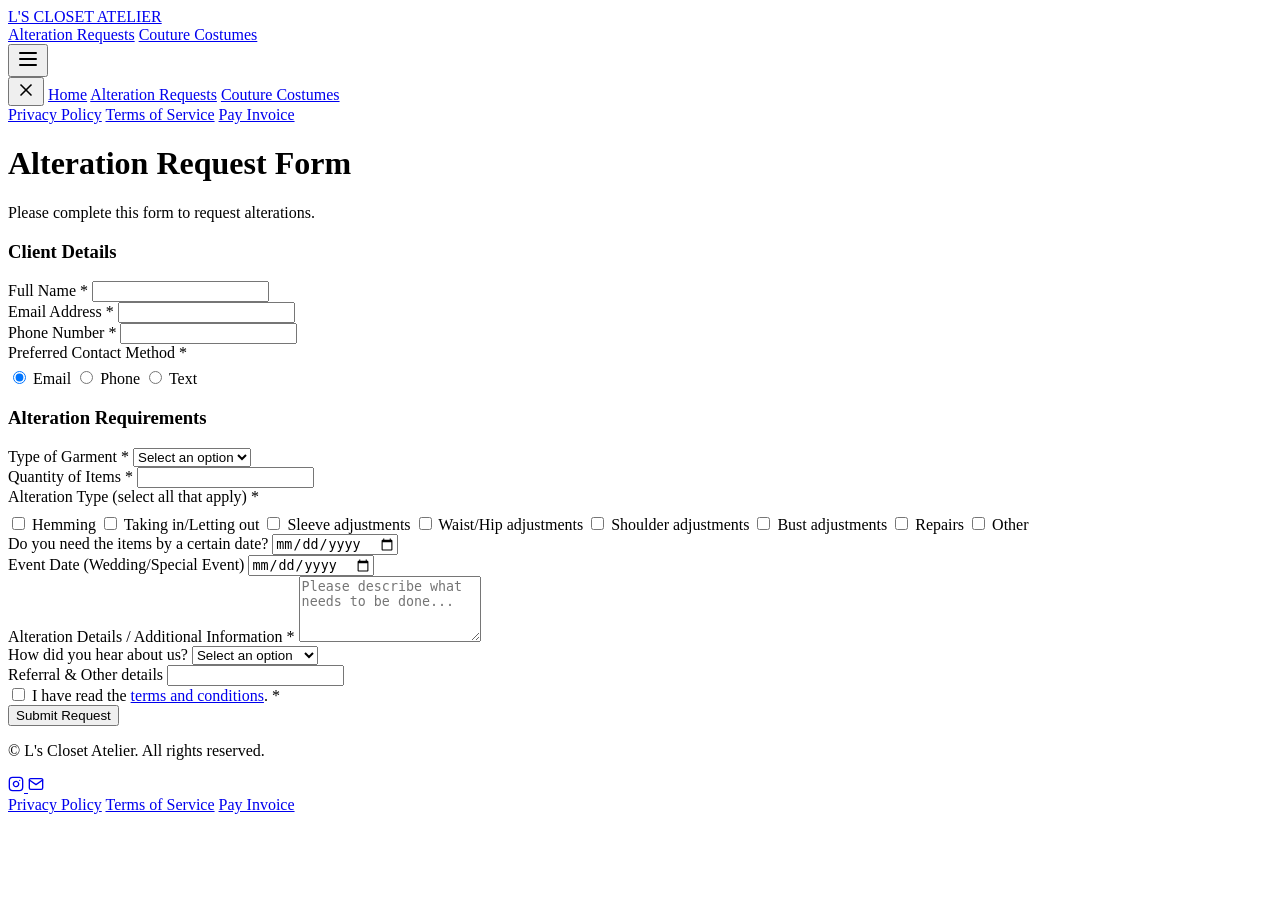
==== alteration/index.html @ 9548564b "Add alteration/index.html" ====
<!DOCTYPE html>
<html lang="en">
<head>
  <meta charset="UTF-8" />
  <meta name="viewport" content="width=device-width, initial-scale=1.0" />
  <title>Alteration Request — L's Closet Atelier</title>
  <meta name="description" content="Request garment alterations from L's Closet Atelier." />
  <link rel="icon" type="image/svg+xml" href="../favicon.svg" />
  <link rel="preconnect" href="https://fonts.googleapis.com" />
  <link rel="preconnect" href="https://fonts.gstatic.com" crossorigin />
  <link href="https://fonts.googleapis.com/css2?family=Lora:ital,wght@0,400;0,500;1,400;1,500&display=swap" rel="stylesheet" />
  <link rel="stylesheet" href="../style.css" />
</head>
<body>

<div class="page-wrapper">

  <!-- HEADER -->
  <header class="site-header inner-page" id="site-header">
    <a href="../" class="site-logo">L'S CLOSET ATELIER</a>
    <nav class="site-nav">
      <a href="../alteration/">Alteration Requests</a>
      <a href="../costume/">Couture Costumes</a>
    </nav>
    <button class="menu-btn" id="menu-btn" aria-label="Open menu">
      <svg width="24" height="24" viewBox="0 0 24 24" fill="none" stroke="currentColor" stroke-width="2" stroke-linecap="round" stroke-linejoin="round"><line x1="4" y1="6" x2="20" y2="6"/><line x1="4" y1="12" x2="20" y2="12"/><line x1="4" y1="18" x2="20" y2="18"/></svg>
    </button>
  </header>

  <div class="mobile-backdrop" id="mobile-backdrop"></div>
  <div class="mobile-panel" id="mobile-panel">
    <button class="mobile-close" id="mobile-close" aria-label="Close menu">
      <svg width="20" height="20" viewBox="0 0 24 24" fill="none" stroke="currentColor" stroke-width="2" stroke-linecap="round" stroke-linejoin="round"><line x1="18" y1="6" x2="6" y2="18"/><line x1="6" y1="6" x2="18" y2="18"/></svg>
    </button>
    <a href="../">Home</a>
    <a href="../alteration/">Alteration Requests</a>
    <a href="../costume/">Couture Costumes</a>
    <div class="mobile-divider"></div>
    <a href="../privacy/" class="mobile-small">Privacy Policy</a>
    <a href="../terms/" class="mobile-small">Terms of Service</a>
    <a href="https://venmo.com/code?user_id=4605407506990469447&created=1779775604.002775&printed=1" target="_blank" rel="noopener noreferrer" class="mobile-small">Pay Invoice</a>
  </div>

  <main class="form-bg">
    <div class="form-wrap">
      <div class="form-head">
        <h1>Alteration Request Form</h1>
        <p>Please complete this form to request alterations.</p>
      </div>

      <form id="alteration-form">

        <!-- Client Details -->
        <div class="fs">
          <h3 class="fs-title">Client Details</h3>
          <div class="sy">
            <div class="field">
              <label for="fullName">Full Name <span class="req">*</span></label>
              <input type="text" id="fullName" name="fullName" required />
            </div>
            <div class="g2">
              <div class="field">
                <label for="email">Email Address <span class="req">*</span></label>
                <input type="email" id="email" name="email" required />
              </div>
              <div class="field">
                <label for="phone">Phone Number <span class="req">*</span></label>
                <input type="tel" id="phone" name="phone" required />
              </div>
            </div>
            <div class="field">
              <label>Preferred Contact Method <span class="req">*</span></label>
              <div class="radio-row" style="margin-top:0.375rem;">
                <label><input type="radio" name="preferredContact" value="Email" checked /> Email</label>
                <label><input type="radio" name="preferredContact" value="Phone" /> Phone</label>
                <label><input type="radio" name="preferredContact" value="Text" /> Text</label>
              </div>
            </div>
          </div>
        </div>

        <!-- Alteration Requirements -->
        <div class="fs">
          <h3 class="fs-title">Alteration Requirements</h3>
          <div class="sy">
            <div class="g2">
              <div class="field">
                <label for="typeOfGarment">Type of Garment <span class="req">*</span></label>
                <select id="typeOfGarment" name="typeOfGarment" required>
                  <option value="">Select an option</option>
                  <option value="Wedding Dress">Wedding Dress</option>
                  <option value="Suit">Suit</option>
                  <option value="Pants">Pants</option>
                  <option value="Dress">Dress</option>
                  <option value="Skirt">Skirt</option>
                  <option value="Blouse">Blouse</option>
                  <option value="Other">Other</option>
                </select>
              </div>
              <div class="field">
                <label for="quantity">Quantity of Items <span class="req">*</span></label>
                <input type="number" id="quantity" name="quantity" min="1" required />
              </div>
            </div>

            <div class="field">
              <label>Alteration Type (select all that apply) <span class="req">*</span></label>
              <div class="cb-grid" style="margin-top:0.5rem;">
                <label><input type="checkbox" name="alterationType" value="Hemming" /> Hemming</label>
                <label><input type="checkbox" name="alterationType" value="Taking in/Letting out" /> Taking in/Letting out</label>
                <label><input type="checkbox" name="alterationType" value="Sleeve adjustments" /> Sleeve adjustments</label>
                <label><input type="checkbox" name="alterationType" value="Waist/Hip adjustments" /> Waist/Hip adjustments</label>
                <label><input type="checkbox" name="alterationType" value="Shoulder adjustments" /> Shoulder adjustments</label>
                <label><input type="checkbox" name="alterationType" value="Bust adjustments" /> Bust adjustments</label>
                <label><input type="checkbox" name="alterationType" value="Repairs" /> Repairs</label>
                <label><input type="checkbox" name="alterationType" value="Other" /> Other</label>
              </div>
            </div>

            <div class="g2">
              <div class="field">
                <label for="neededByDate">Do you need the items by a certain date?</label>
                <input type="date" id="neededByDate" name="neededByDate" />
              </div>
              <div class="field">
                <label for="eventDate">Event Date (Wedding/Special Event)</label>
                <input type="date" id="eventDate" name="eventDate" />
              </div>
            </div>

            <div class="field">
              <label for="details">Alteration Details / Additional Information <span class="req">*</span></label>
              <textarea id="details" name="details" rows="4" placeholder="Please describe what needs to be done..." required></textarea>
            </div>
          </div>
        </div>

        <!-- How did you hear -->
        <div class="fs">
          <div class="sy">
            <div class="field">
              <label for="howHear">How did you hear about us?</label>
              <select id="howHear" name="howHear">
                <option value="">Select an option</option>
                <option value="Social Media">Social Media</option>
                <option value="Personal Referral">Personal Referral</option>
                <option value="Advertisement">Advertisement</option>
                <option value="Search Engine">Search Engine</option>
                <option value="Other">Other</option>
              </select>
            </div>
            <div class="field hidden" id="referral-field">
              <label for="referralDetails">Referral &amp; Other details</label>
              <input type="text" id="referralDetails" name="referralDetails" />
            </div>
            <div class="terms-border">
              <label class="terms-row">
                <input type="checkbox" name="terms" required style="margin-top:2px;" />
                <span>I have read the <a href="../terms/">terms and conditions</a>. <span class="req">*</span></span>
              </label>
            </div>
          </div>
        </div>

        <button type="submit" class="submit-btn" id="submit-btn">Submit Request</button>
      </form>
    </div>
  </main>

  <!-- FOOTER -->
  <footer class="site-footer">
    <div class="footer-hr"></div>
    <div class="footer-inner">
      <p>© <span class="copyright-year"></span> L's Closet Atelier. All rights reserved.</p>
      <div class="footer-social">
        <a href="https://instagram.com/lscloset.atelier" target="_blank" rel="noopener noreferrer" aria-label="Instagram">
          <svg width="16" height="16" viewBox="0 0 24 24" fill="none" stroke="currentColor" stroke-width="2" stroke-linecap="round" stroke-linejoin="round"><rect x="2" y="2" width="20" height="20" rx="5" ry="5"/><path d="M16 11.37A4 4 0 1 1 12.63 8 4 4 0 0 1 16 11.37z"/><line x1="17.5" y1="6.5" x2="17.51" y2="6.5"/></svg>
        </a>
        <a href="mailto:lsclosetatelier@gmail.com" aria-label="Email">
          <svg width="16" height="16" viewBox="0 0 24 24" fill="none" stroke="currentColor" stroke-width="2" stroke-linecap="round" stroke-linejoin="round"><path d="M4 4h16c1.1 0 2 .9 2 2v12c0 1.1-.9 2-2 2H4c-1.1 0-2-.9-2-2V6c0-1.1.9-2 2-2z"/><polyline points="22,6 12,13 2,6"/></svg>
        </a>
      </div>
      <div class="footer-links">
        <a href="../privacy/">Privacy Policy</a>
        <a href="../terms/">Terms of Service</a>
        <a href="https://venmo.com/code?user_id=4605407506990469447&created=1779775604.002775&printed=1" target="_blank" rel="noopener noreferrer">Pay Invoice</a>
      </div>
    </div>
  </footer>

</div>

<!-- TOAST -->
<div class="toast-wrap" id="toast-wrap"></div>

<script src="../layout.js"></script>
<script>
(function () {
  /* Conditional referral field */
  var howHear = document.getElementById('howHear');
  var referralField = document.getElementById('referral-field');
  howHear.addEventListener('change', function () {
    var v = this.value;
    if (v === 'Other' || v === 'Personal Referral') {
      referralField.classList.remove('hidden');
    } else {
      referralField.classList.add('hidden');
    }
  });

  /* Toast helper */
  function showToast(title, desc, isErr) {
    var wrap = document.getElementById('toast-wrap');
    var t = document.createElement('div');
    t.className = 'toast' + (isErr ? ' err' : '');
    t.innerHTML = '<div class="toast-title">' + title + '</div><div class="toast-desc">' + desc + '</div>';
    wrap.appendChild(t);
    setTimeout(function () { t.remove(); }, 5000);
  }

  /* Form submission */
  var form = document.getElementById('alteration-form');
  var btn = document.getElementById('submit-btn');

  form.addEventListener('submit', async function (e) {
    e.preventDefault();
    btn.disabled = true;
    btn.textContent = 'Submitting...';

    /* Collect form data as JSON (mirrors original React implementation) */
    var data = {};
    var fd = new FormData(form);

    /* Handle checkboxes as arrays */
    var checkFields = ['alterationType'];
    checkFields.forEach(function (f) { data[f] = []; });

    fd.forEach(function (val, key) {
      if (checkFields.includes(key)) {
        data[key].push(val);
      } else {
        data[key] = val;
      }
    });

    try {
      var res = await fetch('https://formspree.io/f/mredoelo', {
        method: 'POST',
        headers: { 'Content-Type': 'application/json' },
        body: JSON.stringify(data)
      });
      if (res.ok) {
        showToast('Request Submitted', 'Thank you. We will be in touch shortly.', false);
        form.reset();
        referralField.classList.add('hidden');
      } else {
        throw new Error('failed');
      }
    } catch (err) {
      showToast('Submission Error', 'There was an error submitting your request. Please try again.', true);
    } finally {
      btn.disabled = false;
      btn.textContent = 'Submit Request';
    }
  });
})();
</script>
</body>
</html>
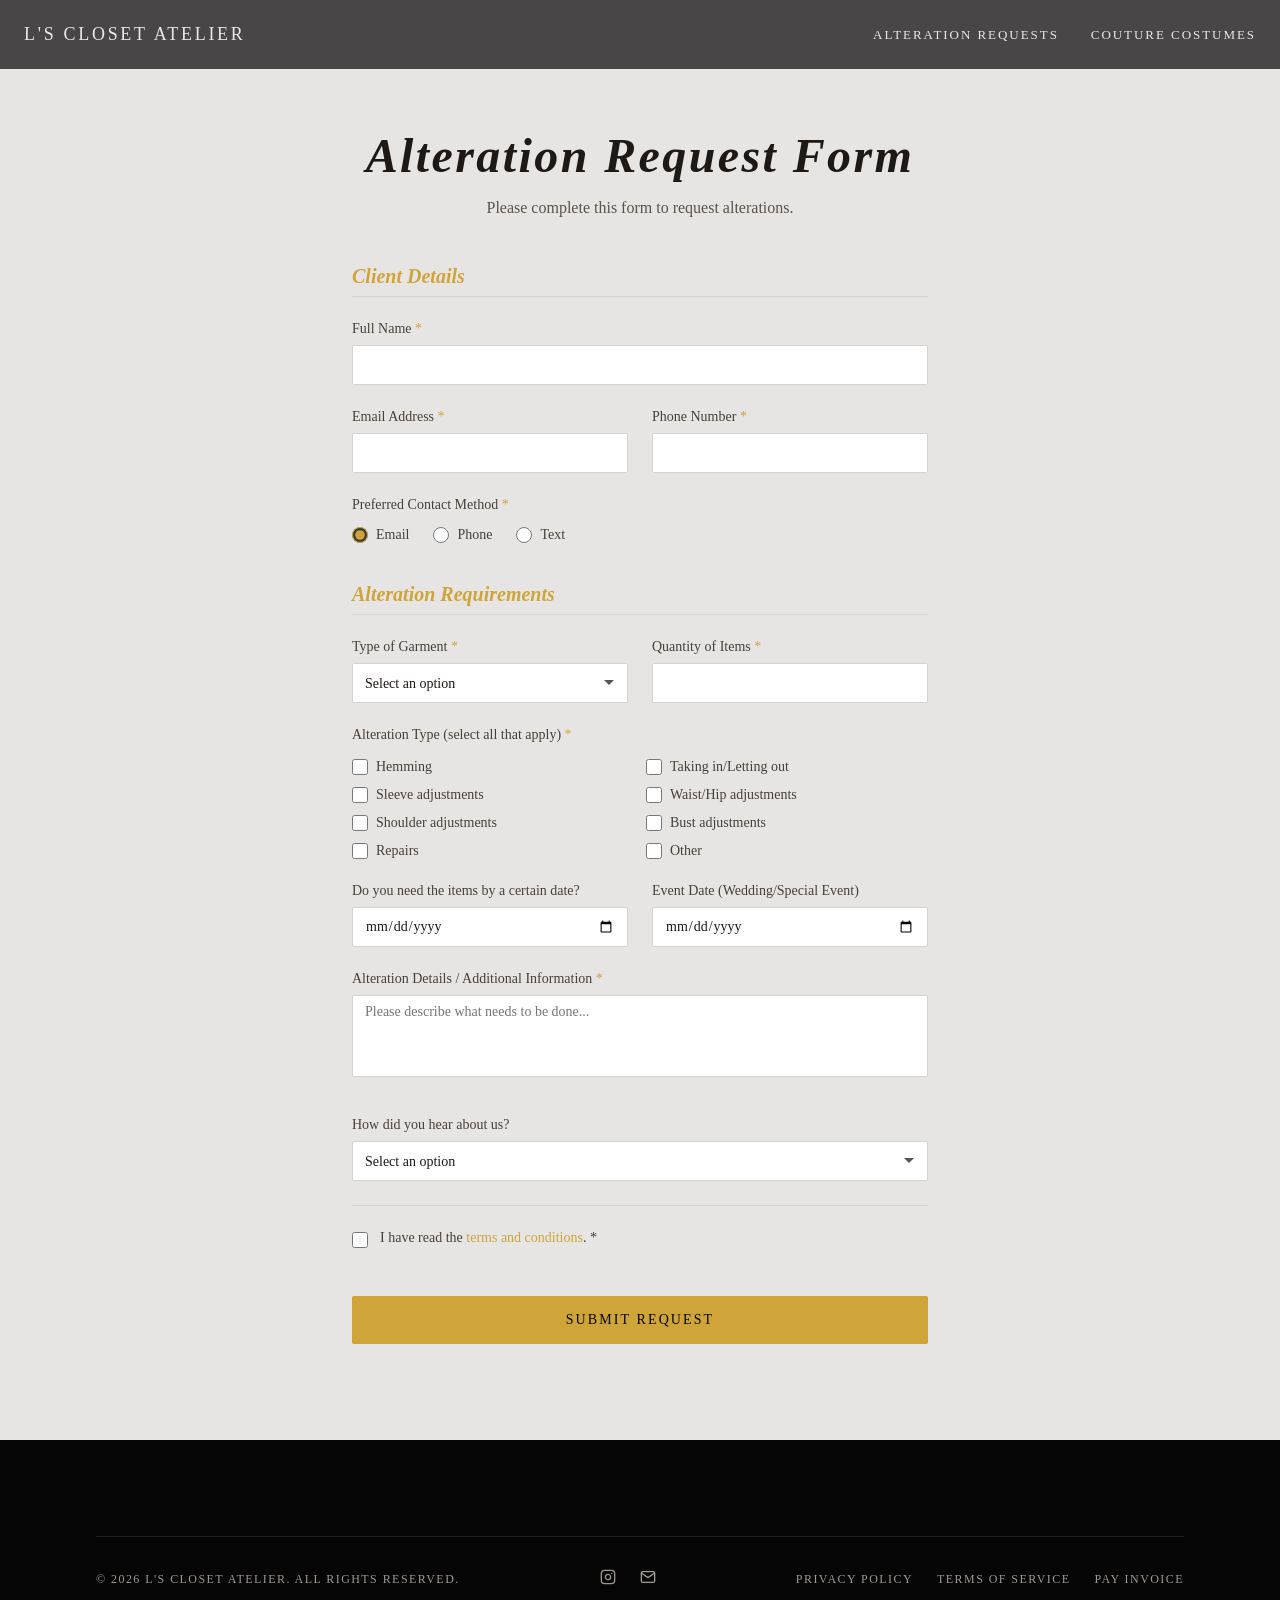
==== commit 9ad44fd1: "Add rush order warning to neededByDate field" ====
--- a/alteration/index.html
+++ b/alteration/index.html
@@ -121,6 +121,7 @@
               <div class="field">
                 <label for="neededByDate">Do you need the items by a certain date?</label>
                 <input type="date" id="neededByDate" name="neededByDate" />
+                <p class="rush-warn" id="alt-rush-warn">⚠ Rush order fees apply.</p>
               </div>
               <div class="field">
                 <label for="eventDate">Event Date (Wedding/Special Event)</label>
@@ -196,6 +197,16 @@
 <script src="../layout.js"></script>
 <script>
 (function () {
+  /* Rush order warning on needed-by date */
+  var neededByDate = document.getElementById('neededByDate');
+  var altRushWarn  = document.getElementById('alt-rush-warn');
+  var MS_14_DAYS   = 14 * 24 * 60 * 60 * 1000;
+  neededByDate.addEventListener('change', function () {
+    if (!this.value) { altRushWarn.classList.remove('on'); return; }
+    var diff = new Date(this.value).getTime() - Date.now();
+    altRushWarn.classList.toggle('on', diff > 0 && diff < MS_14_DAYS);
+  });
+
   /* Conditional referral field */
   var howHear = document.getElementById('howHear');
   var referralField = document.getElementById('referral-field');
--- a/style.css
+++ b/style.css
@@ -0,0 +1,475 @@
+/* =====================
+   CSS CUSTOM PROPERTIES
+   ===================== */
+:root {
+  --gold: hsl(43, 61%, 52%);
+  --gold-30: rgba(212, 175, 55, 0.3);
+  --bg: hsl(0, 0%, 2%);
+  --fg: hsl(30, 10%, 91%);
+  --muted-fg: hsl(30, 5%, 60%);
+  --card-bg: hsl(330, 20%, 6%);
+  --border: hsl(30, 5%, 15%);
+  --panel-bg: #0A0608;
+  --stone-50: #fafaf9;
+  --stone-200: #e7e5e4;
+  --stone-300: #d6d3d1;
+  --stone-600: #57534e;
+  --stone-700: #44403c;
+  --stone-800: #292524;
+  --stone-900: #1c1917;
+}
+
+/* =====================
+   RESET & BASE
+   ===================== */
+*, *::before, *::after { box-sizing: border-box; margin: 0; padding: 0; }
+html { scroll-behavior: smooth; }
+body {
+  font-family: 'Lora', Georgia, serif;
+  background-color: var(--bg);
+  color: var(--fg);
+  min-height: 100vh;
+  -webkit-font-smoothing: antialiased;
+  -moz-osx-font-smoothing: grayscale;
+}
+::selection { background-color: #4A2F3D; color: #fff; }
+a { text-decoration: none; color: inherit; }
+img { display: block; max-width: 100%; }
+button { cursor: pointer; font-family: inherit; background: none; border: none; color: inherit; }
+
+/* =====================
+   PAGE WRAPPER
+   ===================== */
+.page-wrapper { min-height: 100vh; display: flex; flex-direction: column; }
+main { flex: 1; width: 100%; }
+
+/* =====================
+   HEADER
+   ===================== */
+.site-header {
+  position: fixed;
+  top: 0; left: 0; right: 0;
+  z-index: 50;
+  padding: 1.5rem;
+  display: flex;
+  align-items: center;
+  justify-content: space-between;
+  transition: background-color 0.3s, border-color 0.3s;
+}
+.site-header.inner-page {
+  background-color: rgba(5, 4, 4, 0.70);
+  backdrop-filter: blur(8px);
+  -webkit-backdrop-filter: blur(8px);
+}
+.site-header.home-start {
+  mix-blend-mode: difference;
+  color: #fff;
+}
+.site-header.home-scrolled {
+  mix-blend-mode: normal;
+  background-color: rgba(5, 4, 4, 0.70);
+  backdrop-filter: blur(12px);
+  -webkit-backdrop-filter: blur(12px);
+  border-bottom: 1px solid rgba(255,255,255,0.05);
+}
+.site-logo {
+  font-size: 1.125rem;
+  letter-spacing: 0.15em;
+  font-weight: 500;
+  z-index: 60;
+  position: relative;
+}
+.site-nav { display: none; align-items: center; gap: 2rem; }
+@media (min-width: 768px) { .site-nav { display: flex; } }
+.site-nav a {
+  font-size: 0.8125rem;
+  letter-spacing: 0.15em;
+  text-transform: uppercase;
+  transition: color 0.3s;
+}
+.site-nav a:hover { color: var(--gold); }
+.menu-btn { display: block; z-index: 60; position: relative; padding: 0.25rem; }
+@media (min-width: 768px) { .menu-btn { display: none; } }
+
+/* =====================
+   MOBILE MENU
+   ===================== */
+.mobile-backdrop {
+  position: fixed; inset: 0; z-index: 45;
+  background-color: rgba(0,0,0,0.6);
+  backdrop-filter: blur(4px);
+  opacity: 0; pointer-events: none;
+  transition: opacity 0.3s;
+}
+.mobile-backdrop.open { opacity: 1; pointer-events: auto; }
+.mobile-panel {
+  position: fixed; top: 0; right: 0;
+  height: 100%; width: 18rem; z-index: 50;
+  background-color: var(--panel-bg);
+  border-left: 1px solid rgba(255,255,255,0.05);
+  display: flex; flex-direction: column;
+  justify-content: center;
+  padding: 0 2.5rem;
+  gap: 2.5rem;
+  transform: translateX(100%);
+  transition: transform 0.3s ease-in-out;
+}
+.mobile-panel.open { transform: translateX(0); }
+.mobile-close {
+  position: absolute; top: 1.5rem; right: 1.5rem;
+  color: var(--muted-fg); transition: color 0.2s;
+}
+.mobile-close:hover { color: var(--fg); }
+.mobile-panel a {
+  font-size: 0.8125rem; letter-spacing: 0.15em;
+  text-transform: uppercase; transition: color 0.2s;
+}
+.mobile-panel a:hover { color: var(--gold); }
+.mobile-divider { height: 1px; width: 2rem; background-color: rgba(255,255,255,0.2); }
+.mobile-small {
+  font-size: 0.75rem; letter-spacing: 0.15em;
+  text-transform: uppercase; color: var(--muted-fg); transition: color 0.2s;
+}
+.mobile-small:hover { color: var(--fg); }
+
+/* =====================
+   FOOTER
+   ===================== */
+.site-footer {
+  padding: 6rem 1.5rem 2rem;
+  max-width: 80rem; margin: 0 auto; width: 100%;
+}
+@media (min-width: 768px) { .site-footer { padding: 6rem 3rem 2rem; } }
+@media (min-width: 1024px) { .site-footer { padding: 6rem 6rem 2rem; } }
+.footer-hr { width: 100%; height: 1px; background-color: rgba(255,255,255,0.1); margin-bottom: 2rem; }
+.footer-inner {
+  display: flex; flex-direction: column;
+  align-items: center; gap: 1rem;
+  font-size: 0.75rem; letter-spacing: 0.12em;
+  text-transform: uppercase; color: var(--muted-fg);
+}
+@media (min-width: 768px) {
+  .footer-inner { flex-direction: row; justify-content: space-between; align-items: center; }
+}
+.footer-social, .footer-links { display: flex; align-items: center; gap: 1.5rem; }
+.footer-social a:hover, .footer-links a:hover { color: var(--fg); transition: color 0.2s; }
+
+/* =====================
+   HOME: HERO
+   ===================== */
+.hero {
+  position: relative; width: 100%;
+  height: 100dvh; min-height: 600px;
+  overflow: hidden;
+  display: flex; align-items: center; justify-content: center;
+}
+.hero-img {
+  position: absolute; inset: 0; z-index: 0;
+  width: 100%; height: 100%; object-fit: cover; opacity: 0.8;
+}
+.hero-grad-b {
+  position: absolute; inset: 0; z-index: 1;
+  background: linear-gradient(to top, var(--bg) 0%, transparent 55%);
+}
+.hero-grad-t {
+  position: absolute; inset: 0; z-index: 1;
+  background: linear-gradient(to bottom, rgba(5,4,4,0.4) 0%, transparent 40%);
+}
+.hero-content {
+  position: relative; z-index: 10;
+  text-align: center; max-width: 56rem;
+  padding: 0 1rem; margin-top: 5rem;
+}
+.hero-title {
+  font-size: clamp(3rem, 8vw, 6rem);
+  font-weight: 500; letter-spacing: -0.02em;
+  margin-bottom: 1.5rem; line-height: 1.1; color: #fff;
+}
+.hero-title em { font-style: italic; color: var(--gold); }
+.hero-sub {
+  font-size: 1.125rem; color: #d4d4d8;
+  max-width: 36rem; margin: 0 auto 2.5rem; font-weight: 300;
+}
+.hero-cta {
+  display: inline-flex; align-items: center; gap: 0.5rem;
+  font-size: 0.75rem; letter-spacing: 0.15em; text-transform: uppercase;
+  border-bottom: 1px solid var(--gold-30); padding-bottom: 0.25rem;
+  color: #fff; transition: color 0.2s;
+}
+.hero-cta:hover { color: var(--gold); }
+.hero-cta svg { transition: transform 0.2s; }
+.hero-cta:hover svg { transform: translateX(4px); }
+
+/* =====================
+   HOME: PHILOSOPHY
+   ===================== */
+.philosophy {
+  padding: 8rem 1.5rem;
+  max-width: 80rem; margin: 0 auto;
+  display: flex; flex-direction: column; align-items: center; gap: 4rem;
+}
+@media (min-width: 768px) { .philosophy { flex-direction: row; padding: 8rem 3rem; } }
+@media (min-width: 1024px) { .philosophy { padding: 8rem 6rem; } }
+.phil-img { width: 100%; order: 2; }
+@media (min-width: 768px) { .phil-img { width: 50%; order: 1; } }
+.phil-img img {
+  width: 100%; aspect-ratio: 3/4; object-fit: cover;
+  border-radius: 2px; box-shadow: 0 25px 50px rgba(0,0,0,0.5);
+}
+.phil-text { width: 100%; order: 1; }
+@media (min-width: 768px) { .phil-text { width: 50%; order: 2; } }
+.phil-text h2 {
+  font-size: clamp(1.875rem, 4vw, 3rem);
+  line-height: 1.3; margin-bottom: 2rem;
+}
+.phil-text h2 em { font-style: italic; color: var(--gold); }
+.phil-text p {
+  color: #a1a1aa; font-size: 1.125rem;
+  line-height: 1.8; font-weight: 300; margin-bottom: 1.5rem;
+}
+
+/* =====================
+   HOME: SERVICES
+   ===================== */
+.services {
+  padding: 6rem 0;
+  background-color: var(--stone-200);
+  border-top: 1px solid var(--stone-300);
+  border-bottom: 1px solid var(--stone-300);
+}
+.services-inner {
+  max-width: 80rem; margin: 0 auto; padding: 0 1.5rem;
+}
+@media (min-width: 768px) { .services-inner { padding: 0 3rem; } }
+@media (min-width: 1024px) { .services-inner { padding: 0 6rem; } }
+.services h2 {
+  font-size: 2.25rem; text-align: center;
+  margin-bottom: 5rem; font-style: italic;
+  letter-spacing: 0.05em; color: var(--stone-900);
+}
+.services-grid { display: grid; gap: 3rem; }
+@media (min-width: 768px) { .services-grid { grid-template-columns: 1fr 1fr; gap: 6rem; } }
+.service-card {
+  display: flex; flex-direction: column; justify-content: space-between;
+  height: 25rem; background-color: var(--stone-50);
+  border: 1px solid var(--stone-300); border-radius: 2px;
+  padding: 2.5rem; position: relative; overflow: hidden;
+  transition: border-color 0.2s; color: inherit;
+}
+.service-card:hover { border-color: #D4AF37; }
+.service-tag {
+  color: var(--gold); letter-spacing: 0.2em;
+  font-size: 0.75rem; text-transform: uppercase;
+  margin-bottom: 1rem; display: block;
+}
+.service-card h3 { font-size: 1.875rem; margin-bottom: 1rem; color: var(--stone-900); }
+.service-card p {
+  color: var(--stone-600); font-weight: 300;
+  line-height: 1.7; max-width: 24rem;
+}
+.service-cta {
+  display: flex; align-items: center; gap: 0.75rem;
+  font-size: 0.75rem; letter-spacing: 0.15em;
+  text-transform: uppercase; color: var(--stone-800); transition: color 0.2s;
+}
+.service-card:hover .service-cta { color: #D4AF37; }
+
+/* =====================
+   HOME: QUOTE
+   ===================== */
+.quote-section { padding: 6rem 1.5rem; }
+@media (min-width: 768px) { .quote-section { padding: 6rem 3rem; } }
+@media (min-width: 1024px) { .quote-section { padding: 6rem 6rem; } }
+.quote-inner { max-width: 48rem; margin: 0 auto; text-align: center; }
+.quote-inner h2 {
+  font-size: 2.25rem; text-align: center; margin-bottom: 5rem;
+  font-style: italic; letter-spacing: 0.05em;
+}
+blockquote {
+  font-size: clamp(1.125rem, 2.5vw, 1.875rem);
+  line-height: 1.7; font-style: italic; color: #e4e4e7; font-weight: 300;
+}
+.quote-rule {
+  width: 3rem; height: 1px; background-color: var(--gold);
+  margin: 3rem auto 0; opacity: 0.6;
+}
+
+/* =====================
+   FORM PAGES
+   ===================== */
+.form-bg { background-color: var(--stone-200); }
+.form-wrap {
+  padding-top: 8rem; padding-bottom: 6rem;
+  padding-left: 1.5rem; padding-right: 1.5rem;
+  max-width: 48rem; margin: 0 auto;
+}
+.form-wrap.wide { max-width: 56rem; }
+@media (min-width: 768px) { .form-wrap { padding-left: 3rem; padding-right: 3rem; } }
+@media (min-width: 1024px) { .form-wrap { padding-left: 6rem; padding-right: 6rem; } }
+.form-head { margin-bottom: 3rem; text-align: center; }
+.form-head h1 {
+  font-size: clamp(2rem, 5vw, 3rem); font-style: italic;
+  letter-spacing: 0.05em; color: var(--stone-900); margin-bottom: 1rem;
+}
+.form-head p { color: var(--stone-600); font-weight: 300; }
+
+.fs { margin-bottom: 2.5rem; }
+.fs-title {
+  font-size: 1.25rem; color: var(--gold); font-style: italic;
+  border-bottom: 1px solid var(--stone-300);
+  padding-bottom: 0.5rem; margin-bottom: 1.5rem;
+}
+.fs-title.lg { font-size: 1.5rem; }
+.g2 { display: grid; gap: 1.5rem; }
+@media (min-width: 768px) { .g2 { grid-template-columns: 1fr 1fr; } }
+.g3 { display: grid; grid-template-columns: 1fr 1fr; gap: 0.75rem; }
+@media (min-width: 640px) { .g3 { grid-template-columns: 1fr 1fr 1fr; } }
+.field { display: flex; flex-direction: column; gap: 0.5rem; }
+.sy > * + * { margin-top: 1.5rem; }
+label { font-size: 0.875rem; color: var(--stone-700); }
+.req { color: var(--gold); }
+input[type="text"],
+input[type="email"],
+input[type="tel"],
+input[type="number"],
+input[type="date"],
+select,
+textarea {
+  width: 100%; height: 2.5rem;
+  padding: 0.5rem 0.75rem;
+  background-color: #fff;
+  border: 1px solid var(--stone-300);
+  border-radius: 2px;
+  font-size: 0.875rem; color: var(--stone-900);
+  font-family: 'Lora', Georgia, serif;
+  outline: none; transition: border-color 0.2s, box-shadow 0.2s;
+}
+input[type="text"]:focus,
+input[type="email"]:focus,
+input[type="tel"]:focus,
+input[type="number"]:focus,
+input[type="date"]:focus,
+select:focus,
+textarea:focus {
+  border-color: var(--gold);
+  box-shadow: 0 0 0 2px rgba(201,162,39,0.18);
+}
+input:disabled { background-color: #f5f5f4; cursor: not-allowed; opacity: 0.65; }
+textarea { height: auto; resize: none; }
+select {
+  -webkit-appearance: none; appearance: none;
+  background-image: url("data:image/svg+xml,%3Csvg xmlns='http://www.w3.org/2000/svg' width='12' height='12' viewBox='0 0 12 12'%3E%3Cpath fill='%2357534e' d='M6 8L1 3h10z'/%3E%3C/svg%3E");
+  background-repeat: no-repeat;
+  background-position: right 0.75rem center;
+  padding-right: 2rem;
+}
+.radio-row { display: flex; gap: 1.5rem; flex-wrap: wrap; }
+.radio-row label,
+.cb-grid label {
+  display: flex; align-items: center; gap: 0.5rem;
+  cursor: pointer; font-size: 0.875rem; color: var(--stone-700);
+}
+.cb-grid { display: grid; grid-template-columns: 1fr 1fr; gap: 0.75rem; margin-top: 0.5rem; }
+@media (min-width: 640px) { .cb-grid.c3 { grid-template-columns: 1fr 1fr 1fr; } }
+input[type="radio"], input[type="checkbox"] {
+  width: 1rem; height: 1rem; min-width: 1rem;
+  accent-color: var(--gold); cursor: pointer;
+}
+.terms-row { display: flex; align-items: flex-start; gap: 0.75rem; cursor: pointer; }
+.terms-row span { font-size: 0.875rem; color: var(--stone-700); }
+.terms-row a { color: var(--gold); }
+.terms-row a:hover { text-decoration: underline; }
+.terms-border { padding-top: 1.5rem; border-top: 1px solid var(--stone-300); }
+.form-note {
+  font-size: 0.875rem; color: var(--stone-600); font-style: italic;
+  border-left: 2px solid rgba(201,162,39,0.5); padding-left: 1rem; line-height: 1.7;
+}
+.hidden { display: none !important; }
+.submit-btn {
+  width: 100%; height: 3rem;
+  background-color: var(--gold); color: #050505;
+  font-size: 0.875rem; font-weight: 500;
+  letter-spacing: 0.15em; text-transform: uppercase;
+  border-radius: 2px; border: none; cursor: pointer;
+  font-family: 'Lora', Georgia, serif;
+  transition: background-color 0.2s, opacity 0.2s;
+  margin-top: 0.5rem;
+}
+.submit-btn:hover { background-color: rgba(201,162,39,0.88); }
+.submit-btn:disabled { opacity: 0.6; cursor: not-allowed; }
+.rush-warn {
+  font-size: 0.75rem; color: #dc2626;
+  margin-top: 0.25rem; display: none; align-items: center; gap: 0.375rem;
+}
+.rush-warn.on { display: flex; }
+
+/* =====================
+   TOAST
+   ===================== */
+.toast-wrap {
+  position: fixed; bottom: 1.5rem; right: 1.5rem;
+  z-index: 100; display: flex; flex-direction: column; gap: 0.5rem;
+}
+.toast {
+  background-color: var(--card-bg);
+  border: 1px solid var(--border);
+  border-radius: 4px; padding: 1rem 1.25rem;
+  min-width: 260px; max-width: 360px;
+  box-shadow: 0 4px 16px rgba(0,0,0,0.45);
+  animation: toastIn 0.3s ease;
+}
+.toast.err { border-color: rgba(239,68,68,0.4); }
+.toast-title { font-size: 0.875rem; font-weight: 500; color: var(--fg); margin-bottom: 0.25rem; }
+.toast-desc { font-size: 0.8rem; color: var(--muted-fg); }
+@keyframes toastIn {
+  from { opacity: 0; transform: translateY(8px); }
+  to   { opacity: 1; transform: translateY(0); }
+}
+
+/* =====================
+   TEXT PAGES
+   ===================== */
+.text-page {
+  padding: 8rem 1.5rem 6rem;
+  max-width: 56rem; margin: 0 auto;
+  color: #d4d4d8; font-weight: 300; line-height: 1.8;
+}
+@media (min-width: 768px) { .text-page { padding-left: 3rem; padding-right: 3rem; } }
+@media (min-width: 1024px) { .text-page { padding-left: 6rem; padding-right: 6rem; } }
+.text-page h1 {
+  font-size: clamp(2rem, 5vw, 3rem); font-style: italic;
+  letter-spacing: 0.05em; color: var(--fg); margin-bottom: 3rem;
+}
+.text-page .eff-date {
+  font-size: 0.75rem; letter-spacing: 0.15em;
+  text-transform: uppercase; color: var(--muted-fg); margin-bottom: 0.5rem;
+}
+.text-page h2 {
+  font-size: 1.5rem; color: var(--gold); font-weight: 500;
+  margin-top: 3rem; margin-bottom: 1rem;
+}
+.text-page p { margin-bottom: 1rem; }
+.text-page ul { list-style: disc; padding-left: 1.5rem; margin-bottom: 1rem; }
+.text-page ul li { margin-bottom: 0.5rem; }
+.text-page a { color: var(--gold); }
+.text-page a:hover { text-decoration: underline; }
+
+/* =====================
+   404 PAGE
+   ===================== */
+.nf {
+  display: flex; flex-direction: column;
+  align-items: center; justify-content: center;
+  min-height: 100vh; text-align: center; padding: 2rem;
+}
+.nf h1 {
+  font-size: clamp(3rem, 8vw, 5rem);
+  font-style: italic; margin-bottom: 1rem;
+}
+.nf p { color: var(--muted-fg); margin-bottom: 2rem; }
+.nf a {
+  font-size: 0.75rem; letter-spacing: 0.15em; text-transform: uppercase;
+  border-bottom: 1px solid var(--gold-30); padding-bottom: 0.25rem;
+  transition: color 0.2s;
+}
+.nf a:hover { color: var(--gold); }
